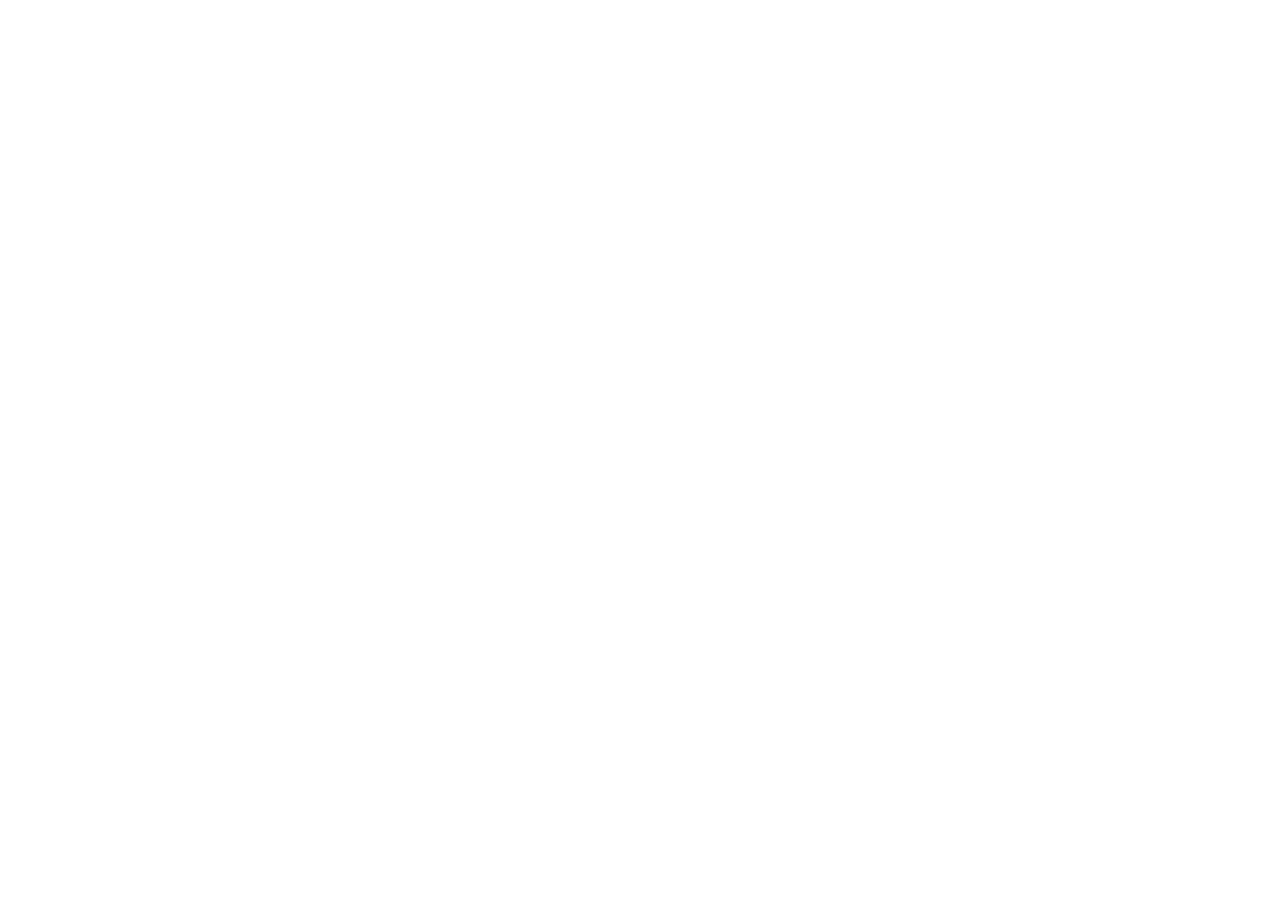
==== privacy-policy.html @ bd884a27 "Add iframe and style trainers and reach out" ====
<html lang="en">
<head>
    <meta charset="UTF-8">
    <meta name="viewport" content="width=device-width, initial-scale=1.0">
    <title>Privacy Policy - Run Buddy</title>
</head>
<body>
    
</body>
</html>
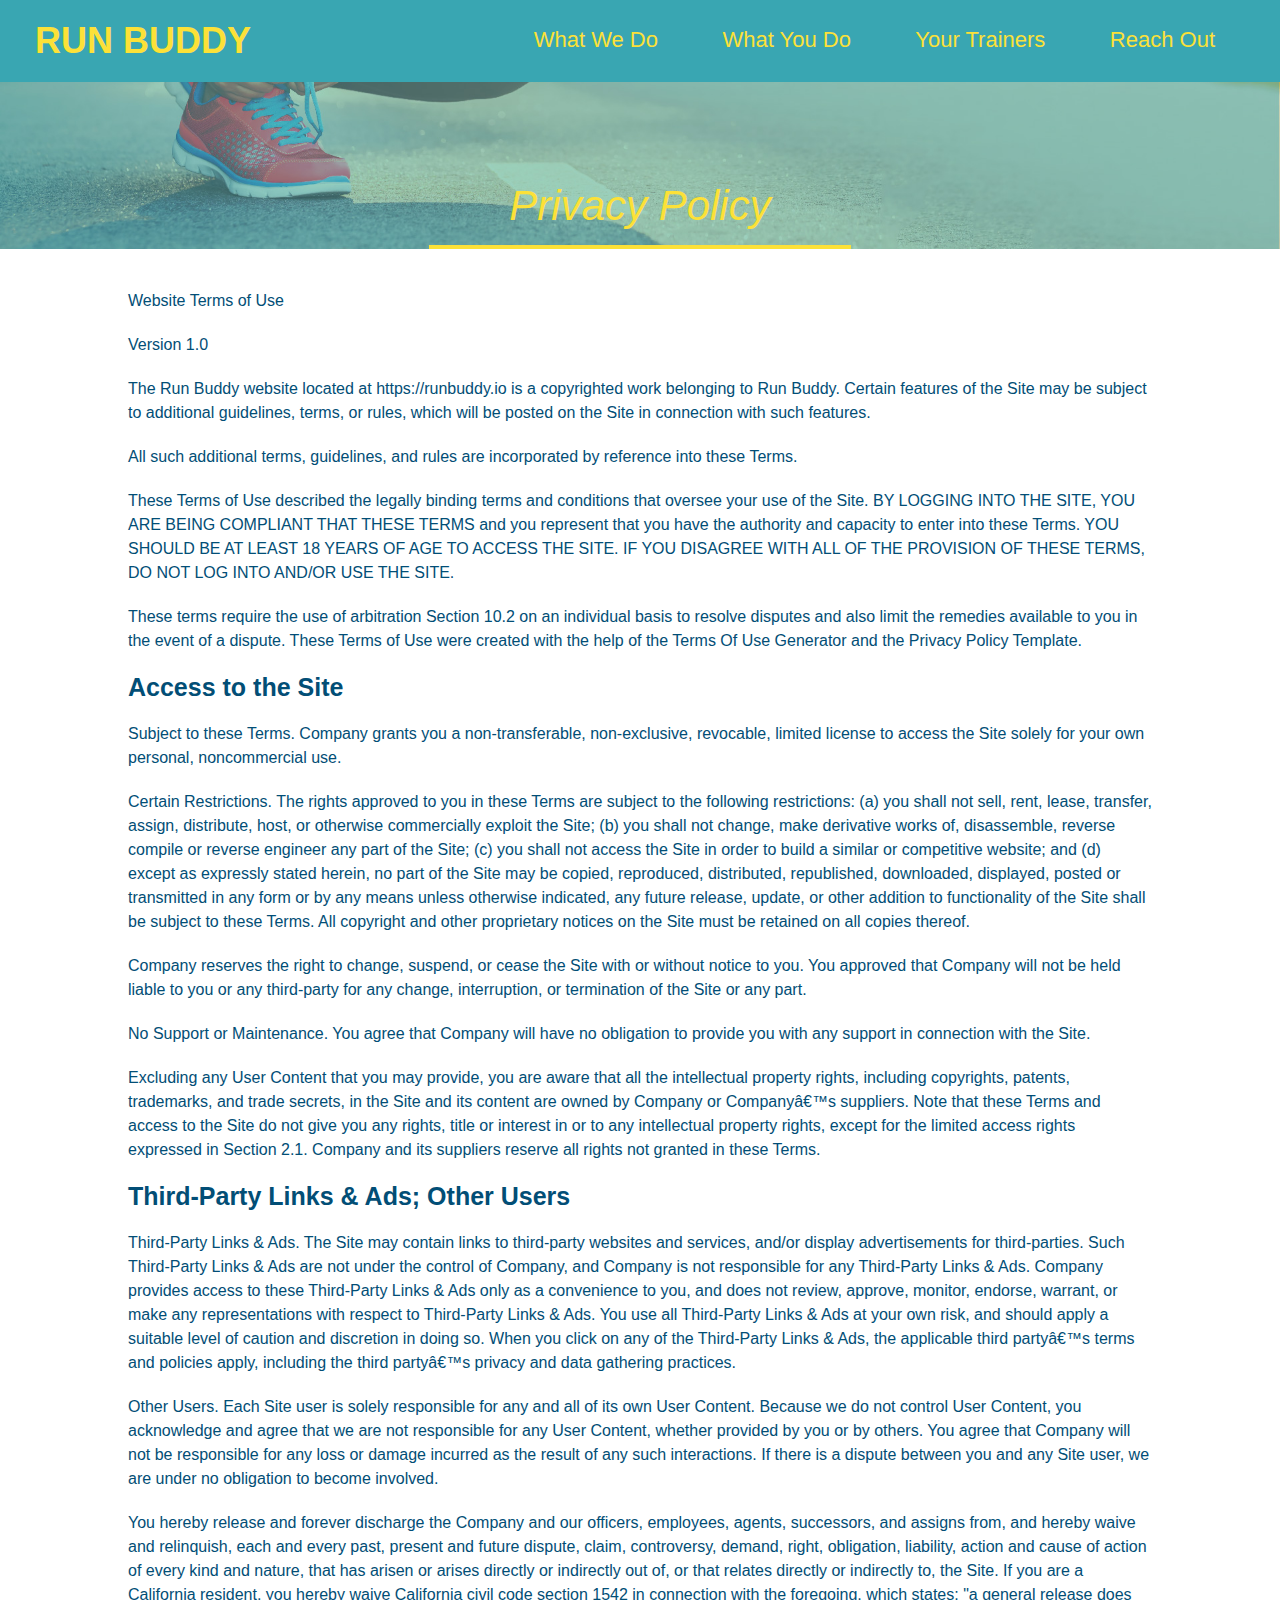
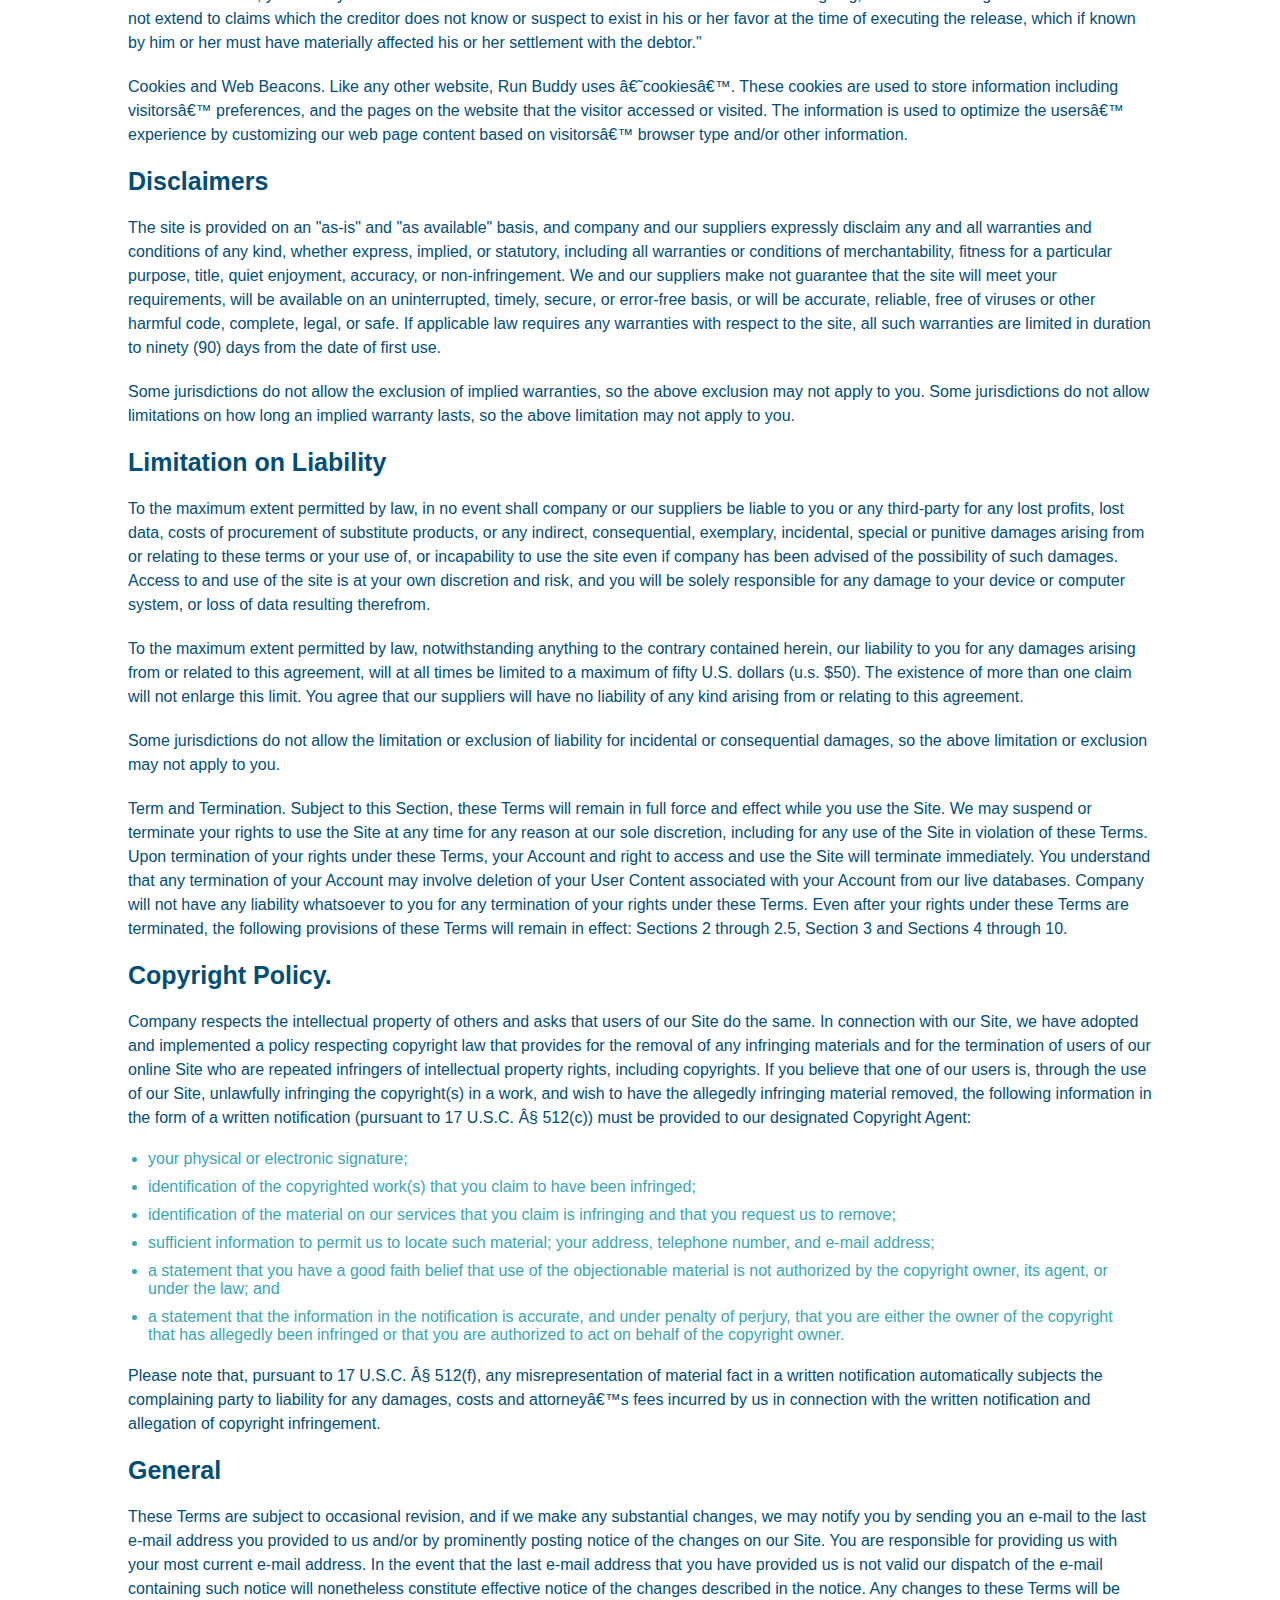
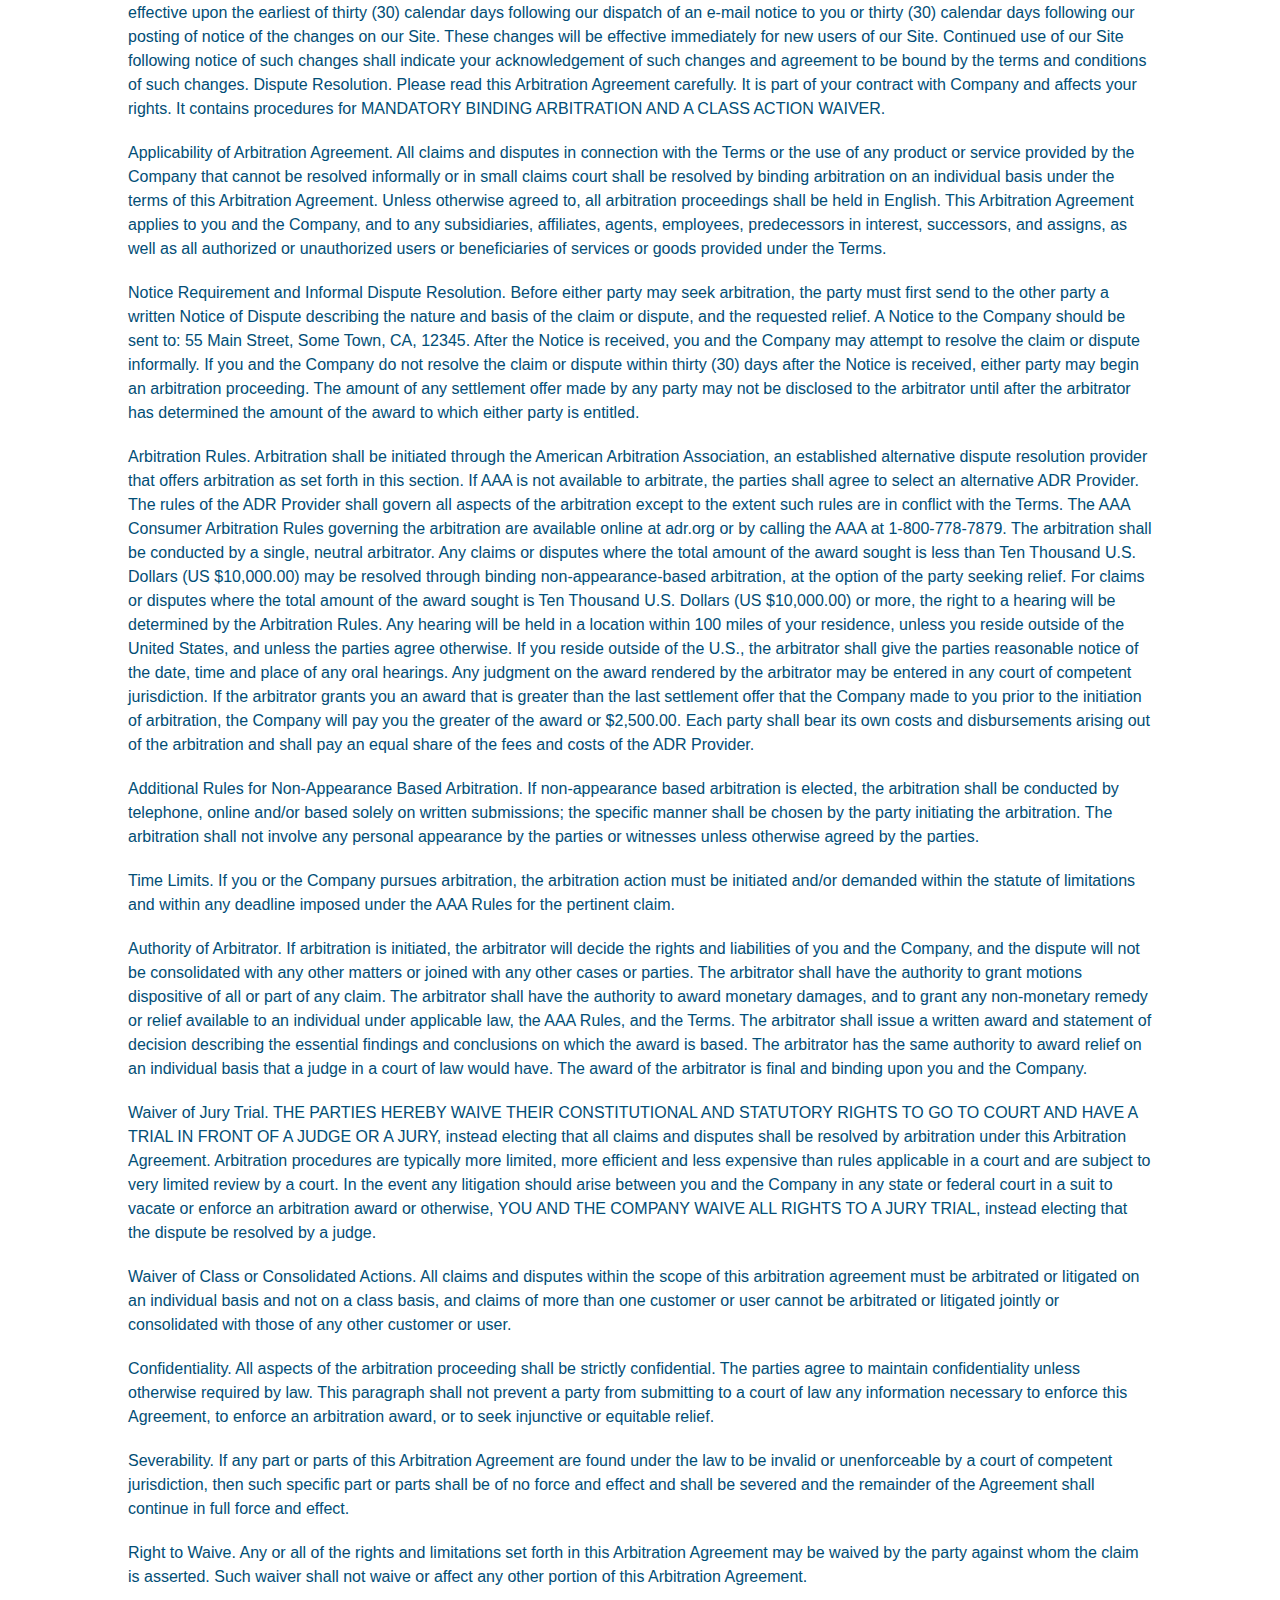
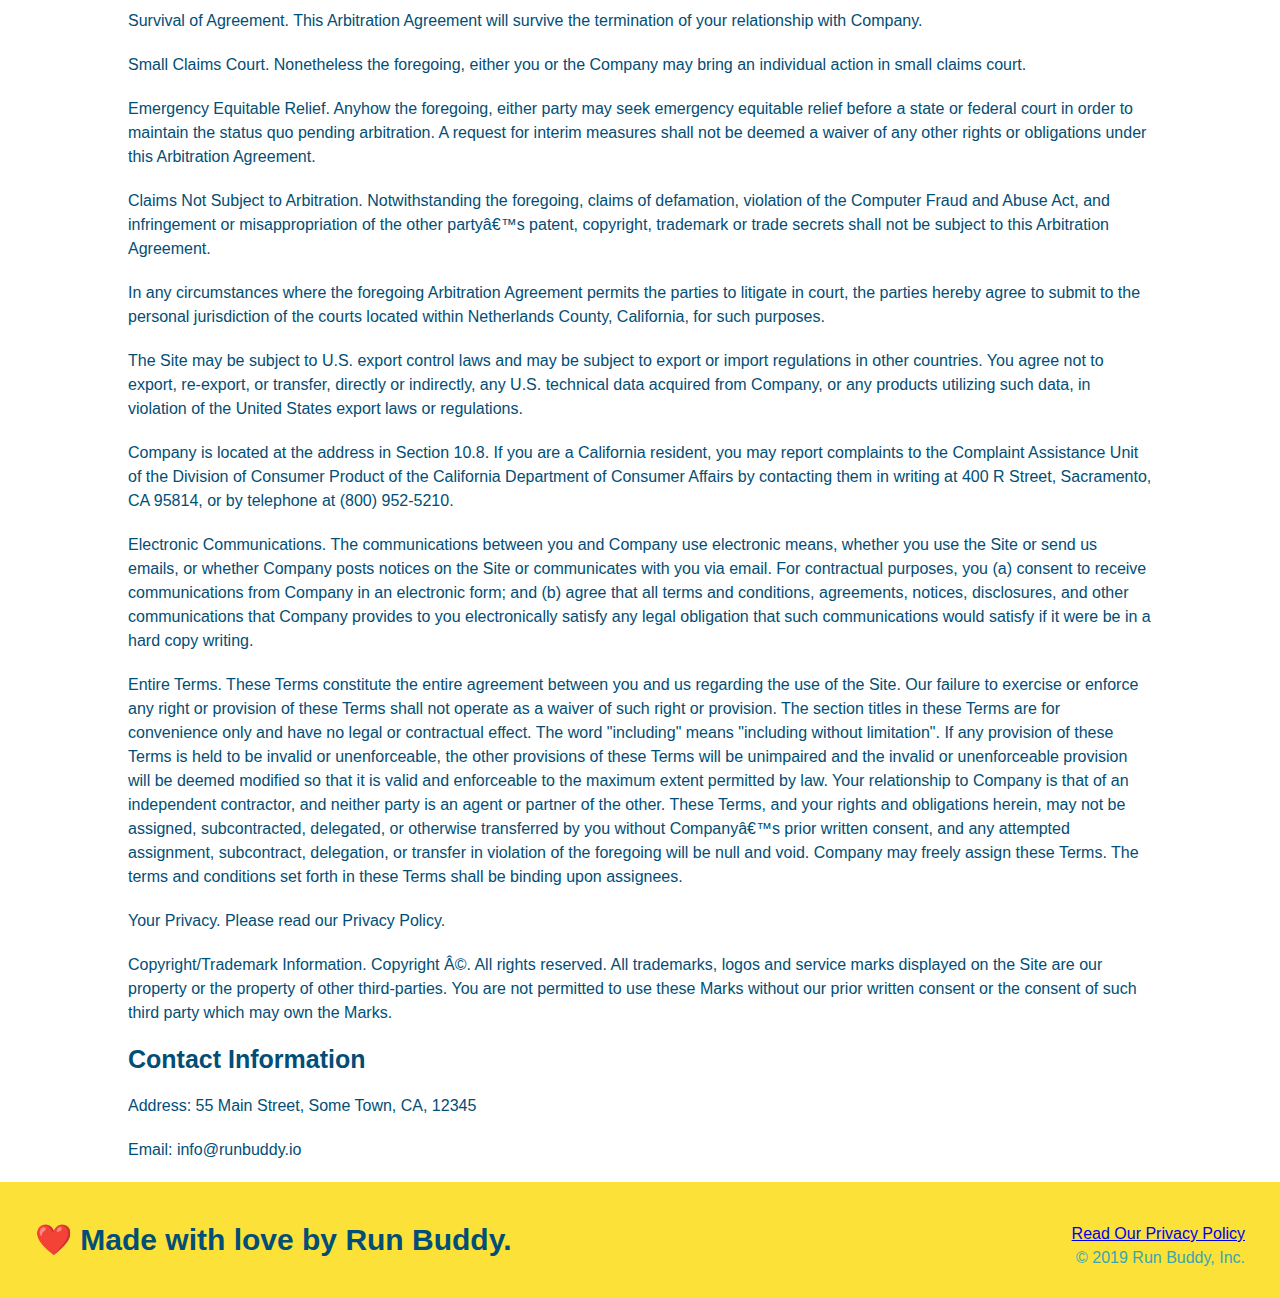
==== commit 90fe8bd6: "Create and style privacy policy" ====
--- a/privacy-policy.html
+++ b/privacy-policy.html
@@ -3,8 +3,468 @@
     <meta charset="UTF-8">
     <meta name="viewport" content="width=device-width, initial-scale=1.0">
     <title>Privacy Policy - Run Buddy</title>
+    <link rel="stylesheet" href="./style.css"/>
+    <link rel="stylesheet" href="./assets/secondary-styles.css" >
 </head>
 <body>
-    
+    <header>
+        <h1>
+            <a href="./index.html">RUN BUDDY</a>
+        </h1>
+        <nav>
+            <ul>
+                <li>
+                <a href="./index.html#what-we-do">What We Do</a>
+                </li>
+                <li>
+                <a href="./index.html#what-you-do">What You Do</a>
+                </li>
+                <li>
+                <a href="./index.html#your-trainers">Your Trainers</a>
+                </li>
+                <li>
+                <a href="./index.html#reach-out">Reach Out</a>
+                </li>
+            </ul>
+        </nav>
+    </header>
+
+    <section class="hero">
+        <h2 class="page-title">
+            Privacy Policy
+        </h2>
+    </section>
+    <article class="secondary-content">
+        
+      <p>
+        Website Terms of Use
+      </p>
+
+      <p>
+        Version 1.0
+      </p>
+
+      <p>
+        The Run Buddy website located at https://runbuddy.io is a copyrighted work belonging to Run Buddy. Certain
+        features of the Site may be subject to additional guidelines, terms, or rules, which will be posted on the Site
+        in connection with such features.
+      </p>
+
+      <p>
+        All such additional terms, guidelines, and rules are incorporated by reference into these Terms.
+      </p>
+
+      <p>
+        These Terms of Use described the legally binding terms and conditions that oversee your use of the Site. BY
+        LOGGING INTO THE SITE, YOU ARE BEING COMPLIANT THAT THESE TERMS and you represent that you have the authority
+        and capacity to enter into these Terms. YOU SHOULD BE AT LEAST 18 YEARS OF AGE TO ACCESS THE SITE. IF YOU
+        DISAGREE WITH ALL OF THE PROVISION OF THESE TERMS, DO NOT LOG INTO AND/OR USE THE SITE.
+      </p>
+
+      <p>
+        These terms require the use of arbitration Section 10.2 on an individual basis to resolve disputes and also
+        limit the remedies available to you in the event of a dispute. These Terms of Use were created with the help of
+        the Terms Of Use Generator and the Privacy Policy Template.
+      </p>
+
+      <h3>
+        Access to the Site
+      </h3>
+
+      <p>
+        Subject to these Terms. Company grants you a non-transferable, non-exclusive, revocable, limited license to
+        access the Site solely for your own personal, noncommercial use.
+      </p>
+
+      <p>
+        Certain Restrictions. The rights approved to you in these Terms are subject to the following restrictions: (a)
+        you shall not sell, rent, lease, transfer, assign, distribute, host, or otherwise commercially exploit the Site;
+        (b) you shall not change, make derivative works of, disassemble, reverse compile or reverse engineer any part of
+        the Site; (c) you shall not access the Site in order to build a similar or competitive website; and (d) except
+        as expressly stated herein, no part of the Site may be copied, reproduced, distributed, republished, downloaded,
+        displayed, posted or transmitted in any form or by any means unless otherwise indicated, any future release,
+        update, or other addition to functionality of the Site shall be subject to these Terms. All copyright and other
+        proprietary notices on the Site must be retained on all copies thereof.
+      </p>
+
+      <p>
+        Company reserves the right to change, suspend, or cease the Site with or without notice to you. You approved
+        that Company will not be held liable to you or any third-party for any change, interruption, or termination of
+        the Site or any part.
+      </p>
+
+      <p>
+        No Support or Maintenance. You agree that Company will have no obligation to provide you with any support in
+        connection with the Site.
+      </p>
+
+      <p>
+        Excluding any User Content that you may provide, you are aware that all the intellectual property rights,
+        including copyrights, patents, trademarks, and trade secrets, in the Site and its content are owned by Company
+        or Companyâ€™s suppliers. Note that these Terms and access to the Site do not give you any rights, title or
+        interest in or to any intellectual property rights, except for the limited access rights expressed in Section
+        2.1. Company and its suppliers reserve all rights not granted in these Terms.
+      </p>
+
+      <h3>
+        Third-Party Links & Ads; Other Users
+      </h3>
+
+      <p>
+        Third-Party Links & Ads. The Site may contain links to third-party websites and services, and/or display
+        advertisements for third-parties. Such Third-Party Links & Ads are not under the control of Company, and Company
+        is not responsible for any Third-Party Links & Ads. Company provides access to these Third-Party Links & Ads
+        only as a convenience to you, and does not review, approve, monitor, endorse, warrant, or make any
+        representations with respect to Third-Party Links & Ads. You use all Third-Party Links & Ads at your own risk,
+        and should apply a suitable level of caution and discretion in doing so. When you click on any of the
+        Third-Party Links & Ads, the applicable third partyâ€™s terms and policies apply, including the third partyâ€™s
+        privacy and data gathering practices.
+      </p>
+
+      <p>
+        Other Users. Each Site user is solely responsible for any and all of its own User Content. Because we do not
+        control User Content, you acknowledge and agree that we are not responsible for any User Content, whether
+        provided by you or by others. You agree that Company will not be responsible for any loss or damage incurred as
+        the result of any such interactions. If there is a dispute between you and any Site user, we are under no
+        obligation to become involved.
+      </p>
+
+      <p>
+        You hereby release and forever discharge the Company and our officers, employees, agents, successors, and
+        assigns from, and hereby waive and relinquish, each and every past, present and future dispute, claim,
+        controversy, demand, right, obligation, liability, action and cause of action of every kind and nature, that has
+        arisen or arises directly or indirectly out of, or that relates directly or indirectly to, the Site. If you are
+        a California resident, you hereby waive California civil code section 1542 in connection with the foregoing,
+        which states: "a general release does not extend to claims which the creditor does not know or suspect to exist
+        in his or her favor at the time of executing the release, which if known by him or her must have materially
+        affected his or her settlement with the debtor."
+      </p>
+
+      <p>
+        Cookies and Web Beacons. Like any other website, Run Buddy uses â€˜cookiesâ€™. These cookies are used to store
+        information including visitorsâ€™ preferences, and the pages on the website that the visitor accessed or visited.
+        The information is used to optimize the usersâ€™ experience by customizing our web page content based on visitorsâ€™
+        browser type and/or other information.
+      </p>
+
+      <h3>
+        Disclaimers
+      </h3>
+
+      <p>
+        The site is provided on an "as-is" and "as available" basis, and company and our suppliers expressly disclaim
+        any and all warranties and conditions of any kind, whether express, implied, or statutory, including all
+        warranties or conditions of merchantability, fitness for a particular purpose, title, quiet enjoyment, accuracy,
+        or non-infringement. We and our suppliers make not guarantee that the site will meet your requirements, will be
+        available on an uninterrupted, timely, secure, or error-free basis, or will be accurate, reliable, free of
+        viruses or other harmful code, complete, legal, or safe. If applicable law requires any warranties with respect
+        to the site, all such warranties are limited in duration to ninety (90) days from the date of first use.
+      </p>
+
+      <p>
+        Some jurisdictions do not allow the exclusion of implied warranties, so the above exclusion may not apply to
+        you. Some jurisdictions do not allow limitations on how long an implied warranty lasts, so the above limitation
+        may not apply to you.
+      </p>
+
+      <h3>
+        Limitation on Liability
+      </h3>
+
+      <p>
+        To the maximum extent permitted by law, in no event shall company or our suppliers be liable to you or any
+        third-party for any lost profits, lost data, costs of procurement of substitute products, or any indirect,
+        consequential, exemplary, incidental, special or punitive damages arising from or relating to these terms or
+        your use of, or incapability to use the site even if company has been advised of the possibility of such
+        damages. Access to and use of the site is at your own discretion and risk, and you will be solely responsible
+        for any damage to your device or computer system, or loss of data resulting therefrom.
+      </p>
+
+      <p>
+        To the maximum extent permitted by law, notwithstanding anything to the contrary contained herein, our liability
+        to you for any damages arising from or related to this agreement, will at all times be limited to a maximum of
+        fifty U.S. dollars (u.s. $50). The existence of more than one claim will not enlarge this limit. You agree that
+        our suppliers will have no liability of any kind arising from or relating to this agreement.
+      </p>
+
+      <p>
+        Some jurisdictions do not allow the limitation or exclusion of liability for incidental or consequential
+        damages, so the above limitation or exclusion may not apply to you.
+      </p>
+
+      <p>
+        Term and Termination. Subject to this Section, these Terms will remain in full force and effect while you use
+        the Site. We may suspend or terminate your rights to use the Site at any time for any reason at our sole
+        discretion, including for any use of the Site in violation of these Terms. Upon termination of your rights under
+        these Terms, your Account and right to access and use the Site will terminate immediately. You understand that
+        any termination of your Account may involve deletion of your User Content associated with your Account from our
+        live databases. Company will not have any liability whatsoever to you for any termination of your rights under
+        these Terms. Even after your rights under these Terms are terminated, the following provisions of these Terms
+        will remain in effect: Sections 2 through 2.5, Section 3 and Sections 4 through 10.
+      </p>
+
+      <h3>
+        Copyright Policy.
+      </h3>
+
+      <p>
+        Company respects the intellectual property of others and asks that users of our Site do the same. In connection
+        with our Site, we have adopted and implemented a policy respecting copyright law that provides for the removal
+        of any infringing materials and for the termination of users of our online Site who are repeated infringers of
+        intellectual property rights, including copyrights. If you believe that one of our users is, through the use of
+        our Site, unlawfully infringing the copyright(s) in a work, and wish to have the allegedly infringing material
+        removed, the following information in the form of a written notification (pursuant to 17 U.S.C. Â§ 512(c)) must
+        be provided to our designated Copyright Agent:
+      </p>
+
+      <ul>
+        <li>
+          your physical or electronic signature;
+        </li>
+        <li>
+          identification of the copyrighted work(s) that you claim to have been infringed;
+        </li>
+        <li>
+          identification of the material on our services that you claim is infringing and that you request us to remove;
+        </li>
+        <li>
+          sufficient information to permit us to locate such material; your address, telephone number, and e-mail
+          address;
+        </li>
+        <li>
+          a statement that you have a good faith belief that use of the objectionable material is not authorized by the
+          copyright owner, its agent, or under the law; and
+        </li>
+        <li>
+          a statement that the information in the notification is accurate, and under penalty of perjury, that you are
+          either the owner of the copyright that has allegedly been infringed or that you are authorized to act on
+          behalf of the copyright owner.
+        </li>
+      </ul>
+
+      <p>
+        Please note that, pursuant to 17 U.S.C. Â§ 512(f), any misrepresentation of material fact in a written
+        notification automatically subjects the complaining party to liability for any damages, costs and attorneyâ€™s
+        fees incurred by us in connection with the written notification and allegation of copyright infringement.
+      </p>
+
+      <h3>
+        General
+      </h3>
+
+      <p>
+        These Terms are subject to occasional revision, and if we make any substantial changes, we may notify you by
+        sending you an e-mail to the last e-mail address you provided to us and/or by prominently posting notice of the
+        changes on our Site. You are responsible for providing us with your most current e-mail address. In the event
+        that the last e-mail address that you have provided us is not valid our dispatch of the e-mail containing such
+        notice will nonetheless constitute effective notice of the changes described in the notice. Any changes to these
+        Terms will be effective upon the earliest of thirty (30) calendar days following our dispatch of an e-mail
+        notice to you or thirty (30) calendar days following our posting of notice of the changes on our Site. These
+        changes will be effective immediately for new users of our Site. Continued use of our Site following notice of
+        such changes shall indicate your acknowledgement of such changes and agreement to be bound by the terms and
+        conditions of such changes. Dispute Resolution. Please read this Arbitration Agreement carefully. It is part of
+        your contract with Company and affects your rights. It contains procedures for MANDATORY BINDING ARBITRATION AND
+        A CLASS ACTION WAIVER.
+      </p>
+
+      <p>
+        Applicability of Arbitration Agreement. All claims and disputes in connection with the Terms or the use of any
+        product or service provided by the Company that cannot be resolved informally or in small claims court shall be
+        resolved by binding arbitration on an individual basis under the terms of this Arbitration Agreement. Unless
+        otherwise agreed to, all arbitration proceedings shall be held in English. This Arbitration Agreement applies to
+        you and the Company, and to any subsidiaries, affiliates, agents, employees, predecessors in interest,
+        successors, and assigns, as well as all authorized or unauthorized users or beneficiaries of services or goods
+        provided under the Terms.
+      </p>
+
+      <p>
+        Notice Requirement and Informal Dispute Resolution. Before either party may seek arbitration, the party must
+        first send to the other party a written Notice of Dispute describing the nature and basis of the claim or
+        dispute, and the requested relief. A Notice to the Company should be sent to: 55 Main Street, Some Town, CA,
+        12345. After the Notice is received, you and the Company may attempt to resolve the claim or dispute informally.
+        If you and the Company do not resolve the claim or dispute within thirty (30) days after the Notice is received,
+        either party may begin an arbitration proceeding. The amount of any settlement offer made by any party may not
+        be disclosed to the arbitrator until after the arbitrator has determined the amount of the award to which either
+        party is entitled.
+      </p>
+
+      <p>
+        Arbitration Rules. Arbitration shall be initiated through the American Arbitration Association, an established
+        alternative dispute resolution provider that offers arbitration as set forth in this section. If AAA is not
+        available to arbitrate, the parties shall agree to select an alternative ADR Provider. The rules of the ADR
+        Provider shall govern all aspects of the arbitration except to the extent such rules are in conflict with the
+        Terms. The AAA Consumer Arbitration Rules governing the arbitration are available online at adr.org or by
+        calling the AAA at 1-800-778-7879. The arbitration shall be conducted by a single, neutral arbitrator. Any
+        claims or disputes where the total amount of the award sought is less than Ten Thousand U.S. Dollars (US
+        $10,000.00) may be resolved through binding non-appearance-based arbitration, at the option of the party seeking
+        relief. For claims or disputes where the total amount of the award sought is Ten Thousand U.S. Dollars (US
+        $10,000.00) or more, the right to a hearing will be determined by the Arbitration Rules. Any hearing will be
+        held in a location within 100 miles of your residence, unless you reside outside of the United States, and
+        unless the parties agree otherwise. If you reside outside of the U.S., the arbitrator shall give the parties
+        reasonable notice of the date, time and place of any oral hearings. Any judgment on the award rendered by the
+        arbitrator may be entered in any court of competent jurisdiction. If the arbitrator grants you an award that is
+        greater than the last settlement offer that the Company made to you prior to the initiation of arbitration, the
+        Company will pay you the greater of the award or $2,500.00. Each party shall bear its own costs and
+        disbursements arising out of the arbitration and shall pay an equal share of the fees and costs of the ADR
+        Provider.
+      </p>
+
+      <p>
+        Additional Rules for Non-Appearance Based Arbitration. If non-appearance based arbitration is elected, the
+        arbitration shall be conducted by telephone, online and/or based solely on written submissions; the specific
+        manner shall be chosen by the party initiating the arbitration. The arbitration shall not involve any personal
+        appearance by the parties or witnesses unless otherwise agreed by the parties.
+      </p>
+
+      <p>
+        Time Limits. If you or the Company pursues arbitration, the arbitration action must be initiated and/or demanded
+        within the statute of limitations and within any deadline imposed under the AAA Rules for the pertinent claim.
+      </p>
+
+      <p>
+        Authority of Arbitrator. If arbitration is initiated, the arbitrator will decide the rights and liabilities of
+        you and the Company, and the dispute will not be consolidated with any other matters or joined with any other
+        cases or parties. The arbitrator shall have the authority to grant motions dispositive of all or part of any
+        claim. The arbitrator shall have the authority to award monetary damages, and to grant any non-monetary remedy
+        or relief available to an individual under applicable law, the AAA Rules, and the Terms. The arbitrator shall
+        issue a written award and statement of decision describing the essential findings and conclusions on which the
+        award is based. The arbitrator has the same authority to award relief on an individual basis that a judge in a
+        court of law would have. The award of the arbitrator is final and binding upon you and the Company.
+      </p>
+
+      <p>
+        Waiver of Jury Trial. THE PARTIES HEREBY WAIVE THEIR CONSTITUTIONAL AND STATUTORY RIGHTS TO GO TO COURT AND HAVE
+        A TRIAL IN FRONT OF A JUDGE OR A JURY, instead electing that all claims and disputes shall be resolved by
+        arbitration under this Arbitration Agreement. Arbitration procedures are typically more limited, more efficient
+        and less expensive than rules applicable in a court and are subject to very limited review by a court. In the
+        event any litigation should arise between you and the Company in any state or federal court in a suit to vacate
+        or enforce an arbitration award or otherwise, YOU AND THE COMPANY WAIVE ALL RIGHTS TO A JURY TRIAL, instead
+        electing that the dispute be resolved by a judge.
+      </p>
+
+      <p>
+        Waiver of Class or Consolidated Actions. All claims and disputes within the scope of this arbitration agreement
+        must be arbitrated or litigated on an individual basis and not on a class basis, and claims of more than one
+        customer or user cannot be arbitrated or litigated jointly or consolidated with those of any other customer or
+        user.
+      </p>
+
+      <p>
+        Confidentiality. All aspects of the arbitration proceeding shall be strictly confidential. The parties agree to
+        maintain confidentiality unless otherwise required by law. This paragraph shall not prevent a party from
+        submitting to a court of law any information necessary to enforce this Agreement, to enforce an arbitration
+        award, or to seek injunctive or equitable relief.
+      </p>
+
+      <p>
+        Severability. If any part or parts of this Arbitration Agreement are found under the law to be invalid or
+        unenforceable by a court of competent jurisdiction, then such specific part or parts shall be of no force and
+        effect and shall be severed and the remainder of the Agreement shall continue in full force and effect.
+      </p>
+
+      <p>
+        Right to Waive. Any or all of the rights and limitations set forth in this Arbitration Agreement may be waived
+        by the party against whom the claim is asserted. Such waiver shall not waive or affect any other portion of this
+        Arbitration Agreement.
+      </p>
+
+      <p>
+        Survival of Agreement. This Arbitration Agreement will survive the termination of your relationship with
+        Company.
+      </p>
+
+      <p>
+        Small Claims Court. Nonetheless the foregoing, either you or the Company may bring an individual action in small
+        claims court.
+      </p>
+
+      <p>
+        Emergency Equitable Relief. Anyhow the foregoing, either party may seek emergency equitable relief before a
+        state or federal court in order to maintain the status quo pending arbitration. A request for interim measures
+        shall not be deemed a waiver of any other rights or obligations under this Arbitration Agreement.
+      </p>
+
+      <p>
+        Claims Not Subject to Arbitration. Notwithstanding the foregoing, claims of defamation, violation of the
+        Computer Fraud and Abuse Act, and infringement or misappropriation of the other partyâ€™s patent, copyright,
+        trademark or trade secrets shall not be subject to this Arbitration Agreement.
+      </p>
+
+      <p>
+        In any circumstances where the foregoing Arbitration Agreement permits the parties to litigate in court, the
+        parties hereby agree to submit to the personal jurisdiction of the courts located within Netherlands County,
+        California, for such purposes.
+      </p>
+
+      <p>
+        The Site may be subject to U.S. export control laws and may be subject to export or import regulations in other
+        countries. You agree not to export, re-export, or transfer, directly or indirectly, any U.S. technical data
+        acquired from Company, or any products utilizing such data, in violation of the United States export laws or
+        regulations.
+      </p>
+
+      <p>
+        Company is located at the address in Section 10.8. If you are a California resident, you may report complaints
+        to the Complaint Assistance Unit of the Division of Consumer Product of the California Department of Consumer
+        Affairs by contacting them in writing at 400 R Street, Sacramento, CA 95814, or by telephone at (800) 952-5210.
+      </p>
+
+      <p>
+        Electronic Communications. The communications between you and Company use electronic means, whether you use the
+        Site or send us emails, or whether Company posts notices on the Site or communicates with you via email. For
+        contractual purposes, you (a) consent to receive communications from Company in an electronic form; and (b)
+        agree that all terms and conditions, agreements, notices, disclosures, and other communications that Company
+        provides to you electronically satisfy any legal obligation that such communications would satisfy if it were be
+        in a hard copy writing.
+      </p>
+
+      <p>
+        Entire Terms. These Terms constitute the entire agreement between you and us regarding the use of the Site. Our
+        failure to exercise or enforce any right or provision of these Terms shall not operate as a waiver of such right
+        or provision. The section titles in these Terms are for convenience only and have no legal or contractual
+        effect. The word "including" means "including without limitation". If any provision of these Terms is held to be
+        invalid or unenforceable, the other provisions of these Terms will be unimpaired and the invalid or
+        unenforceable provision will be deemed modified so that it is valid and enforceable to the maximum extent
+        permitted by law. Your relationship to Company is that of an independent contractor, and neither party is an
+        agent or partner of the other. These Terms, and your rights and obligations herein, may not be assigned,
+        subcontracted, delegated, or otherwise transferred by you without Companyâ€™s prior written consent, and any
+        attempted assignment, subcontract, delegation, or transfer in violation of the foregoing will be null and void.
+        Company may freely assign these Terms. The terms and conditions set forth in these Terms shall be binding upon
+        assignees.
+      </p>
+
+      <p>
+        Your Privacy. Please read our Privacy Policy.
+      </p>
+
+      <p>
+        Copyright/Trademark Information. Copyright Â©. All rights reserved. All trademarks, logos and service marks
+        displayed on the Site are our property or the property of other third-parties. You are not permitted to use
+        these Marks without our prior written consent or the consent of such third party which may own the Marks.
+      </p>
+
+      <h3>
+        Contact Information
+      </h3>
+
+      <p>
+        Address: 55 Main Street, Some Town, CA, 12345
+      </p>
+
+      <p>
+        Email: info@runbuddy.io
+      </p>
+
+    </article>
+
+    <footer>
+        <h2>❤️ Made with love by Run Buddy.</h2>
+        <div>
+          <a href="#">Read Our Privacy Policy</a><br />
+          &copy; 2019 Run Buddy, Inc.
+        </div>
+    </footer>
+
 </body>
+
 </html>--- a/style.css
+++ b/style.css
@@ -0,0 +1,268 @@
+* {
+    margin: 0;
+    padding: 0;
+    box-sizing: border-box;
+}
+
+header {
+    padding: 20px 35px;
+    background-color: #39a6b2;
+}
+
+body {
+    color: #39a6b2;
+    font-family: Helvetica, Arial, sans-serif;
+}
+
+header h1 {
+    font-weight: bold;
+    font-size: 36px;
+    color: #fce138;
+    margin: 0;
+    display: inline;
+}
+
+header a {
+    text-decoration: none;
+    color: #fce138;
+}
+
+header nav {
+    float: right;
+    margin: 7px 0;
+}
+
+header nav ul li {
+    display: inline;
+}
+
+header nav ul li a {
+    margin: 0 30px;
+    font-weight: lighter;
+    font-size: 22px;
+}
+
+/*START OF HERO SECTION */
+.hero {
+    background-image: url("./assets/images/hero-bg.jpg");
+    height: 600px;
+    background-size: cover;
+    background-position: center;
+    position: relative;
+}
+
+.hero-form {
+    background-color: #fce138;
+    width: 500px;
+    color: #024e76;
+    border: solid 3px #024e76;
+    position: absolute;
+    padding: 20px;
+    bottom: 120px;
+    right: 140px;
+}
+
+.hero-form h3 {
+    font-size: 24px;
+    margin: 0;
+}
+
+.hero-form p {
+    margin: 5px 0 15px 0;
+}
+
+.hero-form label {
+    margin: 0 5px;
+}
+
+.form-input {
+    border: 1px solid #024e76;
+    display: block;
+    padding: 7px 15px;
+    font-size: 16px;
+    color: #024e76;
+    width: 100%;
+    margin-bottom: 15px;
+}
+
+.hero-form button {
+    color: #fce138;
+    background-color: #024e76;
+    border: none;
+    padding: 10px 20px;
+    font-size: 16px;
+}
+/* HERO STYLE END */
+/* intro */
+.intro {
+    text-align: center;
+} 
+
+.intro p {
+    line-height: 1.7;
+    margin: 0 auto;
+    color: #39a6b2;
+    width: 80%;
+    font-size: 20px;
+}
+/* Intro style end*/
+
+/* Section Style start */
+.steps {
+    text-align: center;
+    background: #fce138;
+}
+
+.steps span {
+    font-size: 38px;
+}
+
+.section-title {
+    font-size: 55px;
+    color: #024e76;
+    margin-bottom: 35px;
+    padding: 0 100px 20px 100px;
+    display: inline-block;
+    border-bottom: 3px solid;
+}
+
+.primary-border {
+    border-color: #fce138;
+}
+
+.secondary-border {
+    border-color: #39a6b2;
+}
+
+.steps div {
+    margin-bottom: 80px;
+}
+
+.steps img {
+    width: 15%;
+    margin: 10px 0;
+}
+
+.steps h3 {
+    color: #024e76;
+    font-size: 46px;
+    margin-top: 10px;
+}
+
+.steps p {
+    color: #39a6b2;
+    font-size: 23px;
+}
+
+/* Section style ends */
+/* Trainers Start */
+.trainers {
+    text-align: center;
+}
+
+.trainer {
+    width: 900px;
+    margin: 0 auto 30px auto;
+    background: #024e76;
+    color: #fce138;
+    overflow: auto;
+}
+
+.trainer img {
+    width: 35%;
+    float: left;
+}
+
+.trainer-bio {
+    padding: 35px;
+    float: left;
+    width: 65%;
+}
+
+.text-left {
+    text-align: left;
+}
+
+.text-right {
+    text-align: right;
+}
+
+.trainer-bio h3 {
+    font-size: 32px;
+    margin-bottom: 8px;
+}
+
+.trainer-bio h4 {
+    font-weight: lighter;
+    font-size: 26px;
+    margin-bottom: 25px;
+}
+
+.trainer-bio p {
+    font-size: 17px;
+    line-height: 1.3;
+}
+
+/* Trainers End */
+
+/* Contact Start */
+
+.contact {
+    text-align: center;
+    background: #024e76;
+}
+
+.contact h2 {
+    color: #fce138;
+}
+
+.contact-info iframe {
+    width: 400px;
+    height: 400px;
+}
+
+.contact-info div {
+    width: 400px;
+    display: inline-block;
+    vertical-align: top;
+    text-align: left;
+    margin: 30px 0 0 60px;
+    color: white;
+}
+
+.contact-info h3 {
+    color: #fce138;
+    font-size: 32px;
+}
+
+.contact-info p, .contact-info address {
+    margin: 20px 0;
+    line-height: 1.5;
+    font-size: 20px;
+    font-style: normal;
+}
+
+.contact-info a {
+    color: #fce138;
+}
+
+/* Contact End */
+
+footer {
+    background: #fce138;
+    width: 100%;
+    padding: 40px 35px;
+}
+
+footer h2 {
+    display: inline;
+    color: #024e76;
+    font-size: 30px;
+    margin: 0;
+}
+
+footer div {
+    float: right;
+    line-height: 1.5;
+    text-align: right;
+}--- a/assets/secondary-styles.css
+++ b/assets/secondary-styles.css
@@ -0,0 +1,50 @@
+* {
+    margin: 0;
+    padding: 0;
+    box-sizing: border-box;
+}
+
+.hero {
+    background-position: bottom;
+    height: auto;
+    text-align: center;
+    margin-bottom: 40px;
+}
+
+.page-title {
+    color: #fce138;
+    display: inline-block;
+    border-bottom: 4px solid #fce138;
+    padding: 100px 80px 15px 80px;
+    font-weight: normal;
+    font-size: 42px;
+    font-style: italic;
+}
+
+.secondary-content {
+    width: 80%;
+    margin: 0 auto;
+    color: #024e76;
+}
+
+.secondary-content h3 {
+    font-size: 25px;
+    margin: 20px 0px;
+}
+
+.secondary-content p {
+    font-size: 16px;
+    line-height: 1.5;
+    margin: 20px 0;
+}
+
+.secondary-content ul {
+    margin: 15px 20px;
+}
+
+.secondary-content li {
+    color: #39a6b2;
+    margin: 10px 0;
+}
+
+
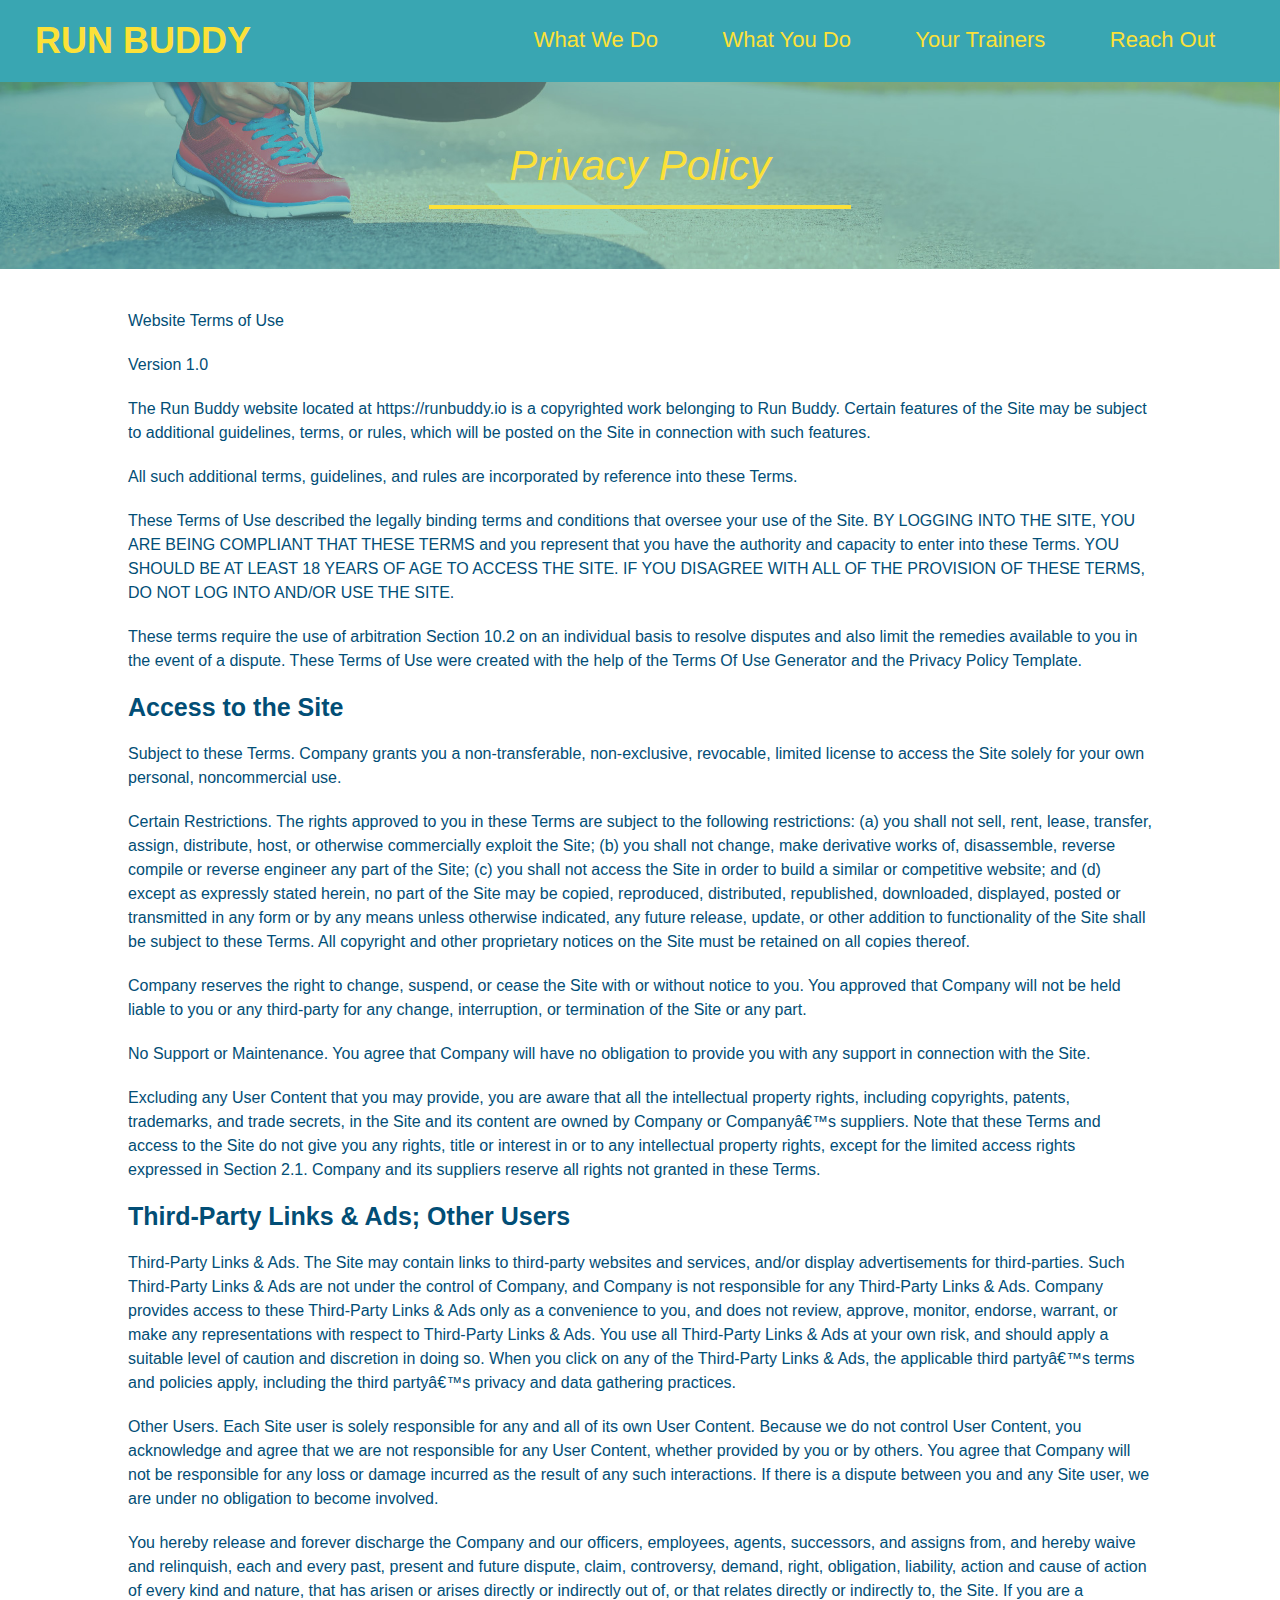
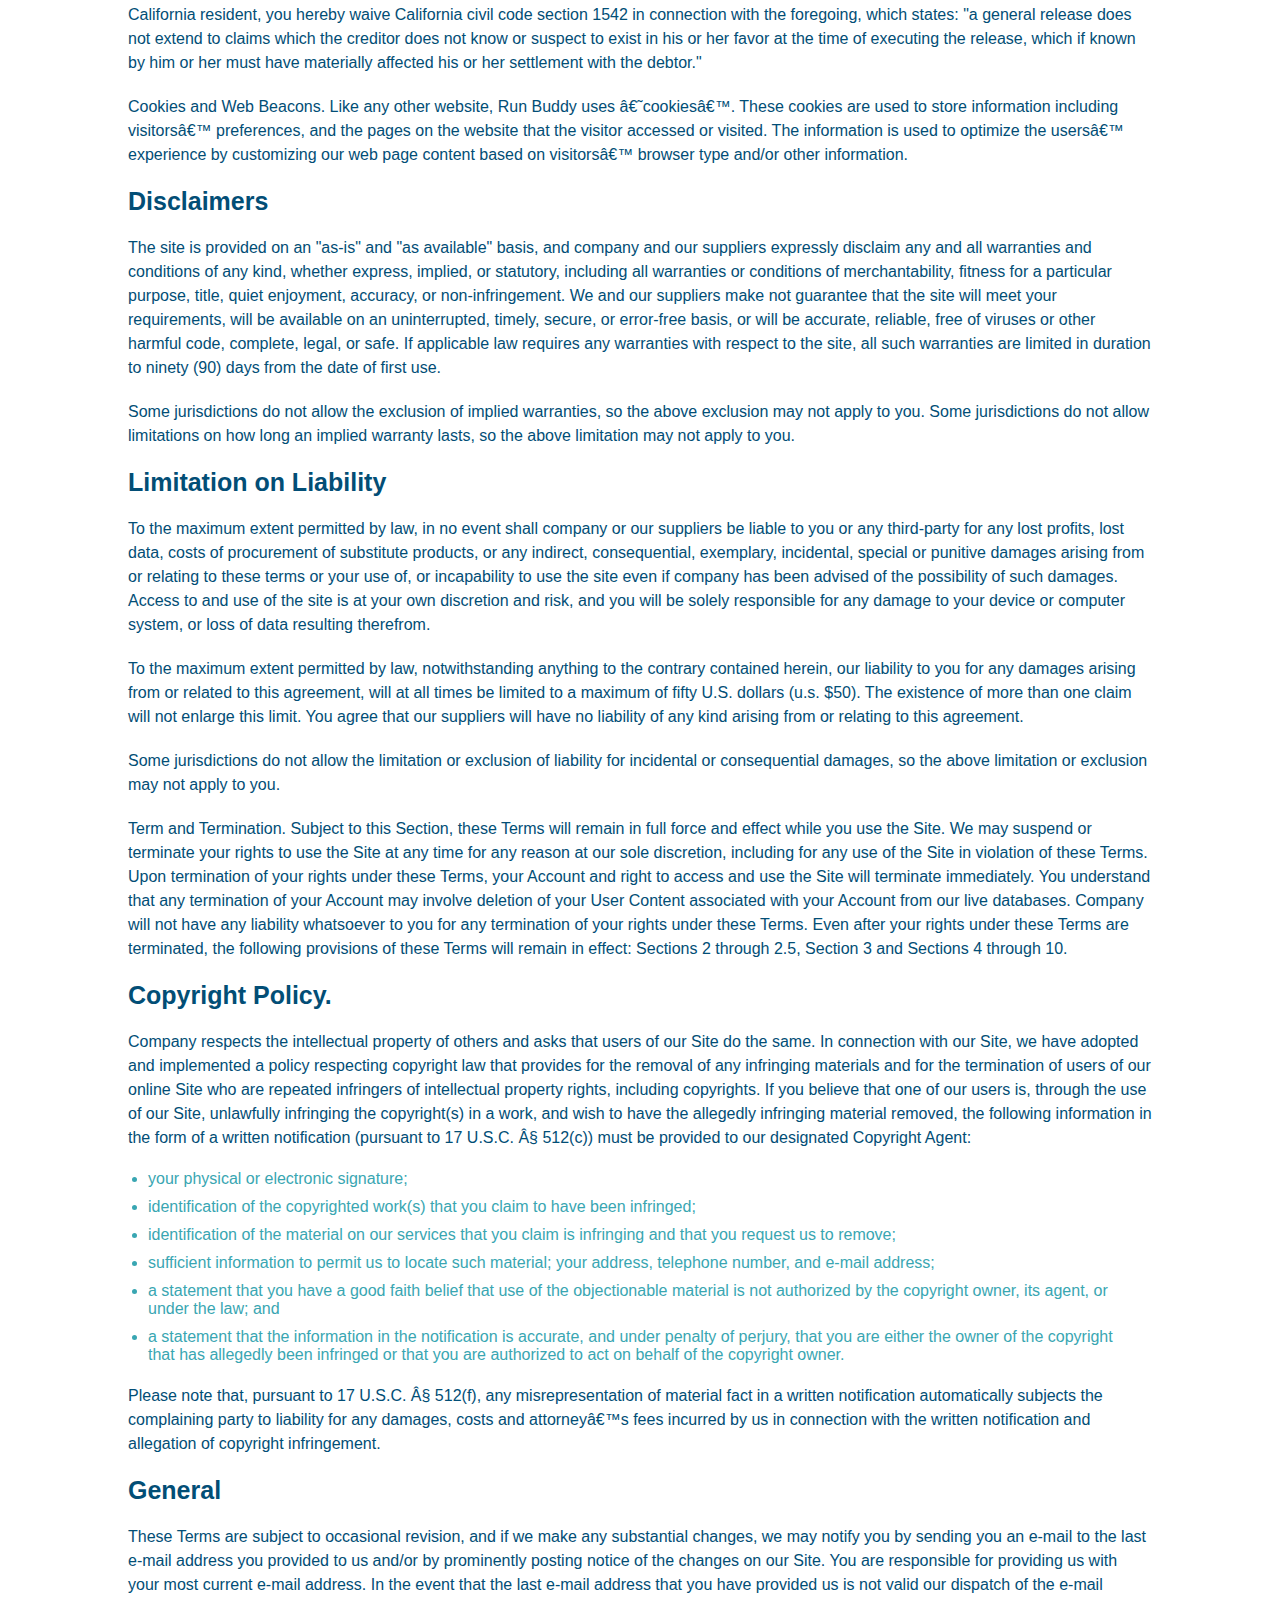
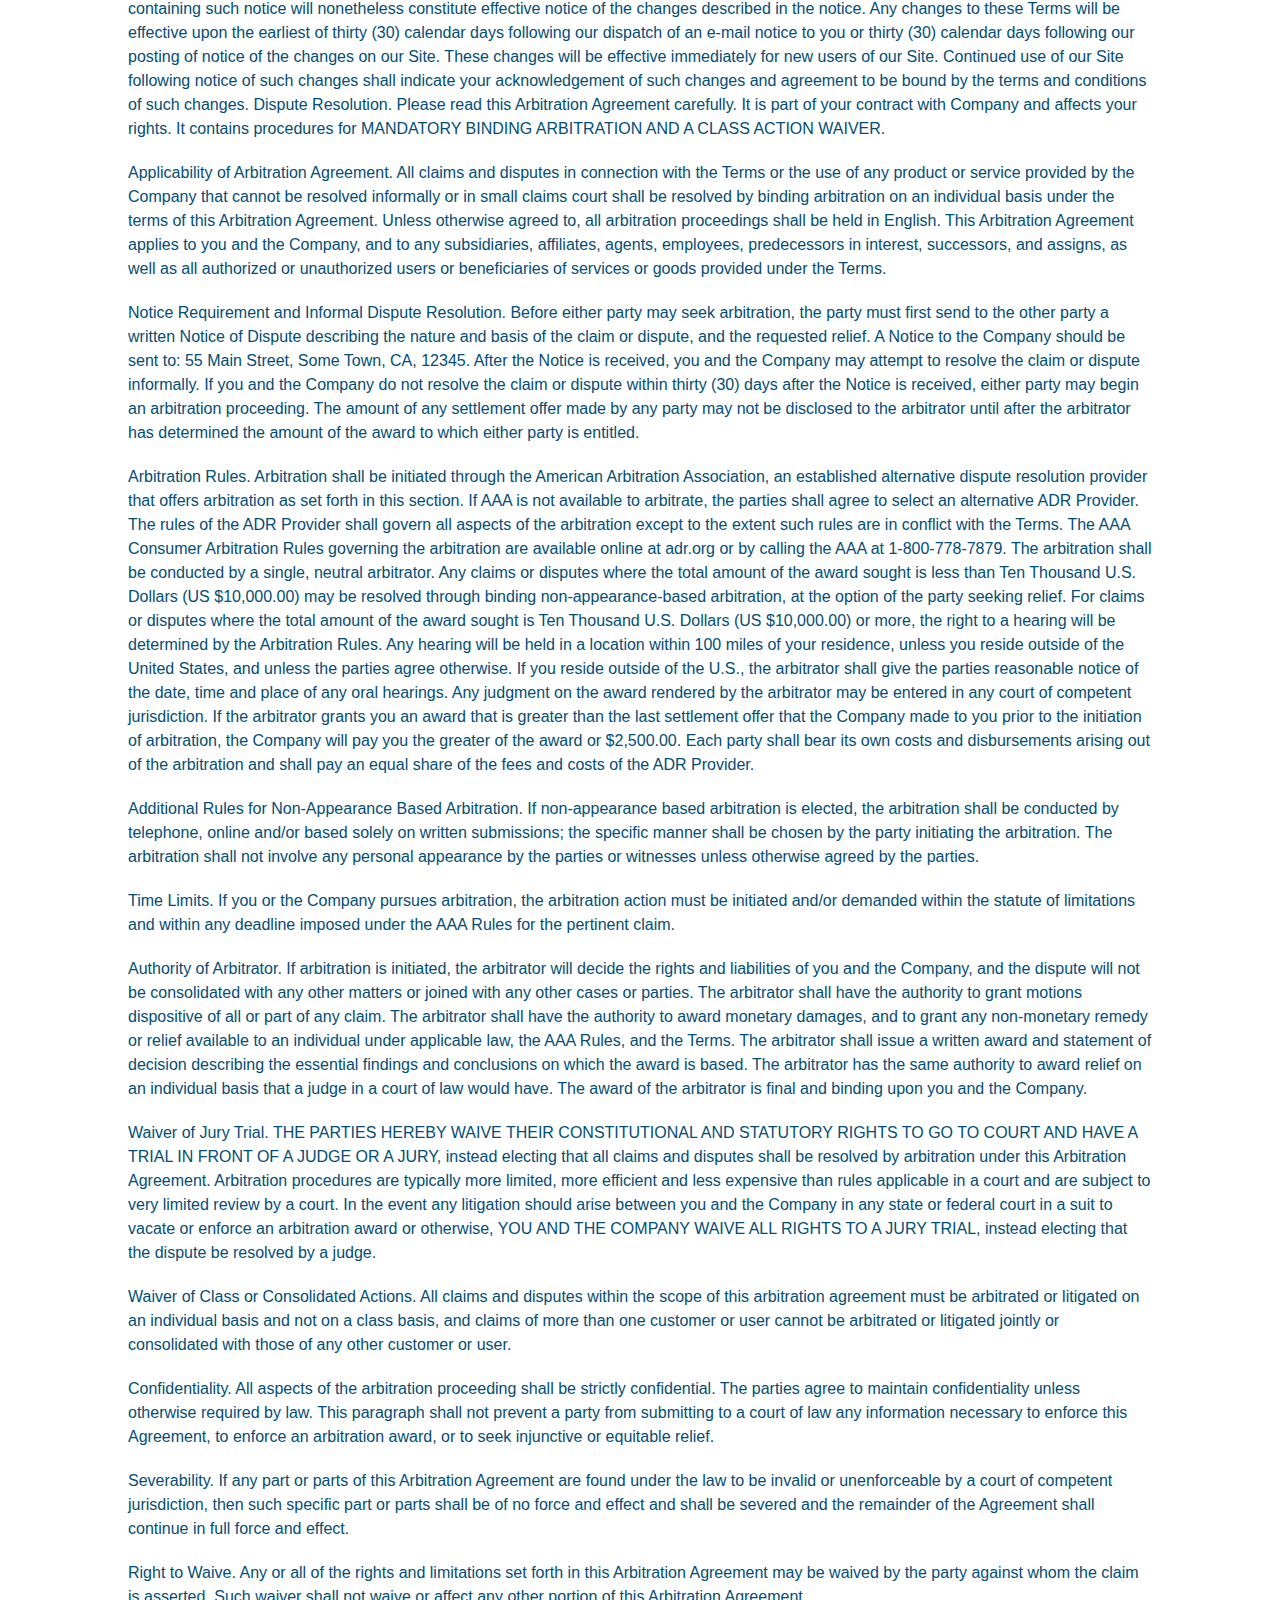
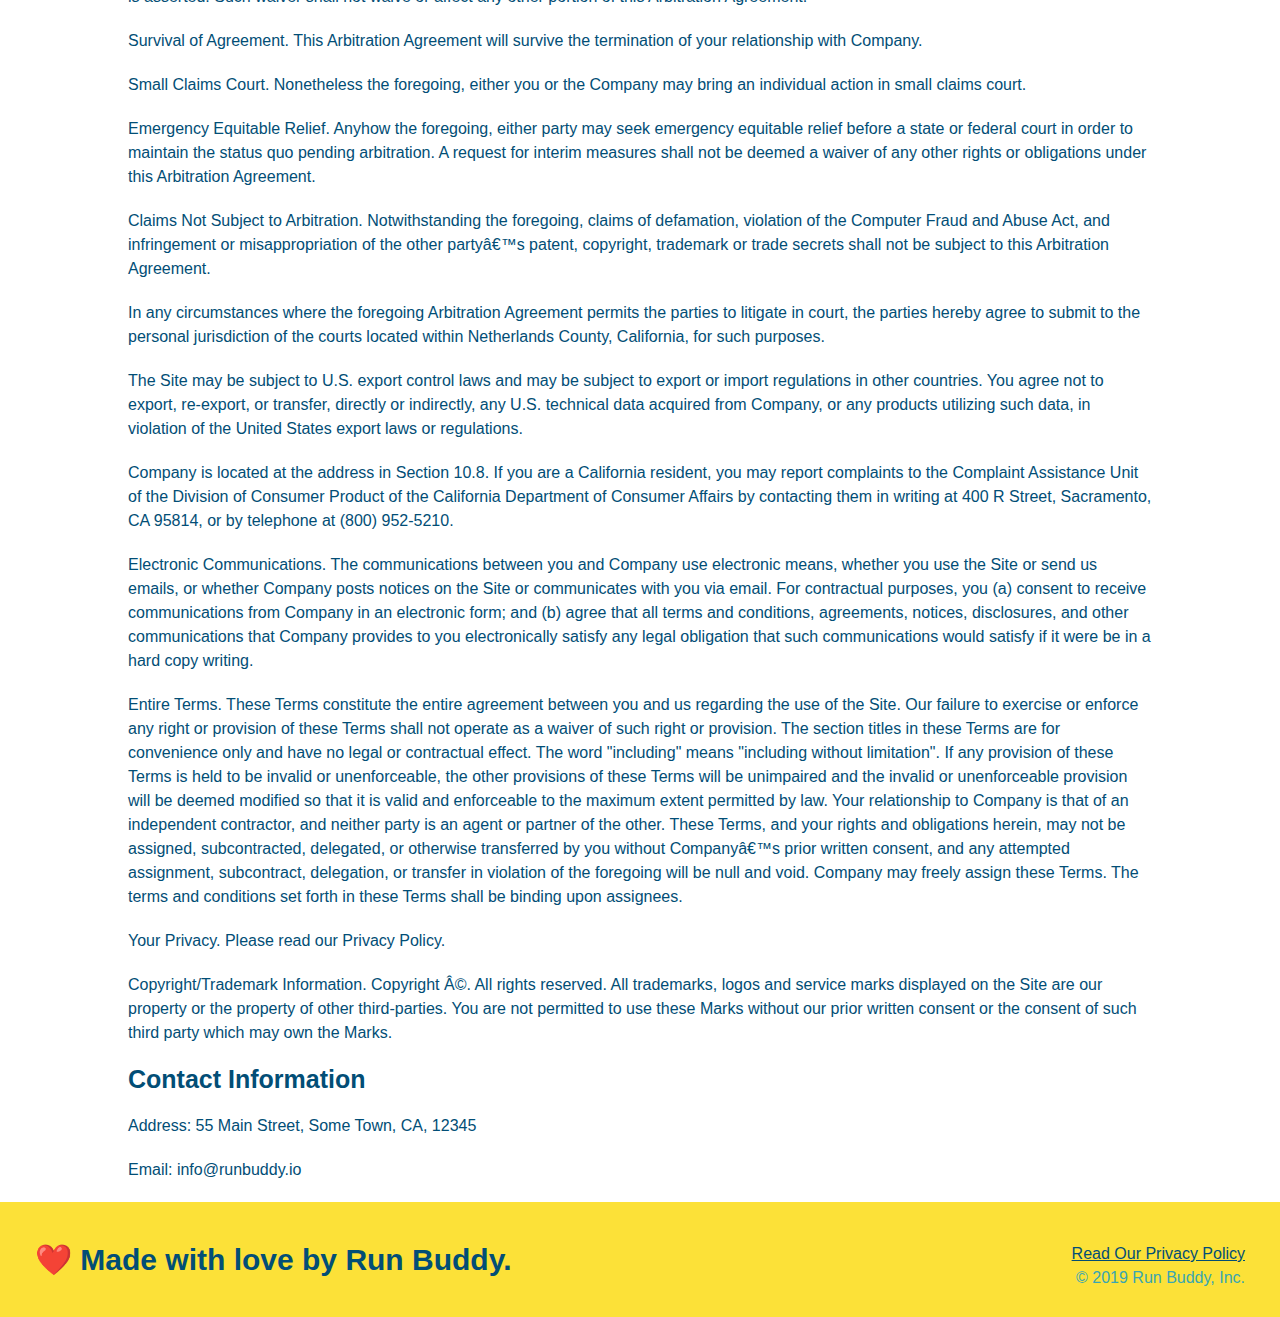
==== commit 4b6b0dfd: "Fix CSS pages and complete module 1" ====
--- a/privacy-policy.html
+++ b/privacy-policy.html
@@ -34,6 +34,7 @@
             Privacy Policy
         </h2>
     </section>
+    
     <article class="secondary-content">
         
       <p>
--- a/style.css
+++ b/style.css
@@ -2,16 +2,16 @@
     margin: 0;
     padding: 0;
     box-sizing: border-box;
+}
+
+body {
+    color: #39a6b2;
+    font-family: Helvetica, Arial, sans-serif;
 }
 
 header {
     padding: 20px 35px;
     background-color: #39a6b2;
-}
-
-body {
-    color: #39a6b2;
-    font-family: Helvetica, Arial, sans-serif;
 }
 
 header h1 {
@@ -93,6 +93,11 @@
     font-size: 16px;
 }
 /* HERO STYLE END */
+
+section {
+    padding: 60px;
+}
+
 /* intro */
 .intro {
     text-align: center;
@@ -235,7 +240,8 @@
     font-size: 32px;
 }
 
-.contact-info p, .contact-info address {
+.contact-info p,
+.contact-info address {
     margin: 20px 0;
     line-height: 1.5;
     font-size: 20px;
@@ -265,4 +271,8 @@
     float: right;
     line-height: 1.5;
     text-align: right;
+}
+
+footer a {
+    color: #024e76;
 }--- a/assets/secondary-styles.css
+++ b/assets/secondary-styles.css
@@ -1,9 +1,3 @@
-* {
-    margin: 0;
-    padding: 0;
-    box-sizing: border-box;
-}
-
 .hero {
     background-position: bottom;
     height: auto;
@@ -15,7 +9,7 @@
     color: #fce138;
     display: inline-block;
     border-bottom: 4px solid #fce138;
-    padding: 100px 80px 15px 80px;
+    padding: 0 80px 15px 80px;
     font-weight: normal;
     font-size: 42px;
     font-style: italic;
@@ -29,7 +23,7 @@
 
 .secondary-content h3 {
     font-size: 25px;
-    margin: 20px 0px;
+    margin: 20px 0;
 }
 
 .secondary-content p {
